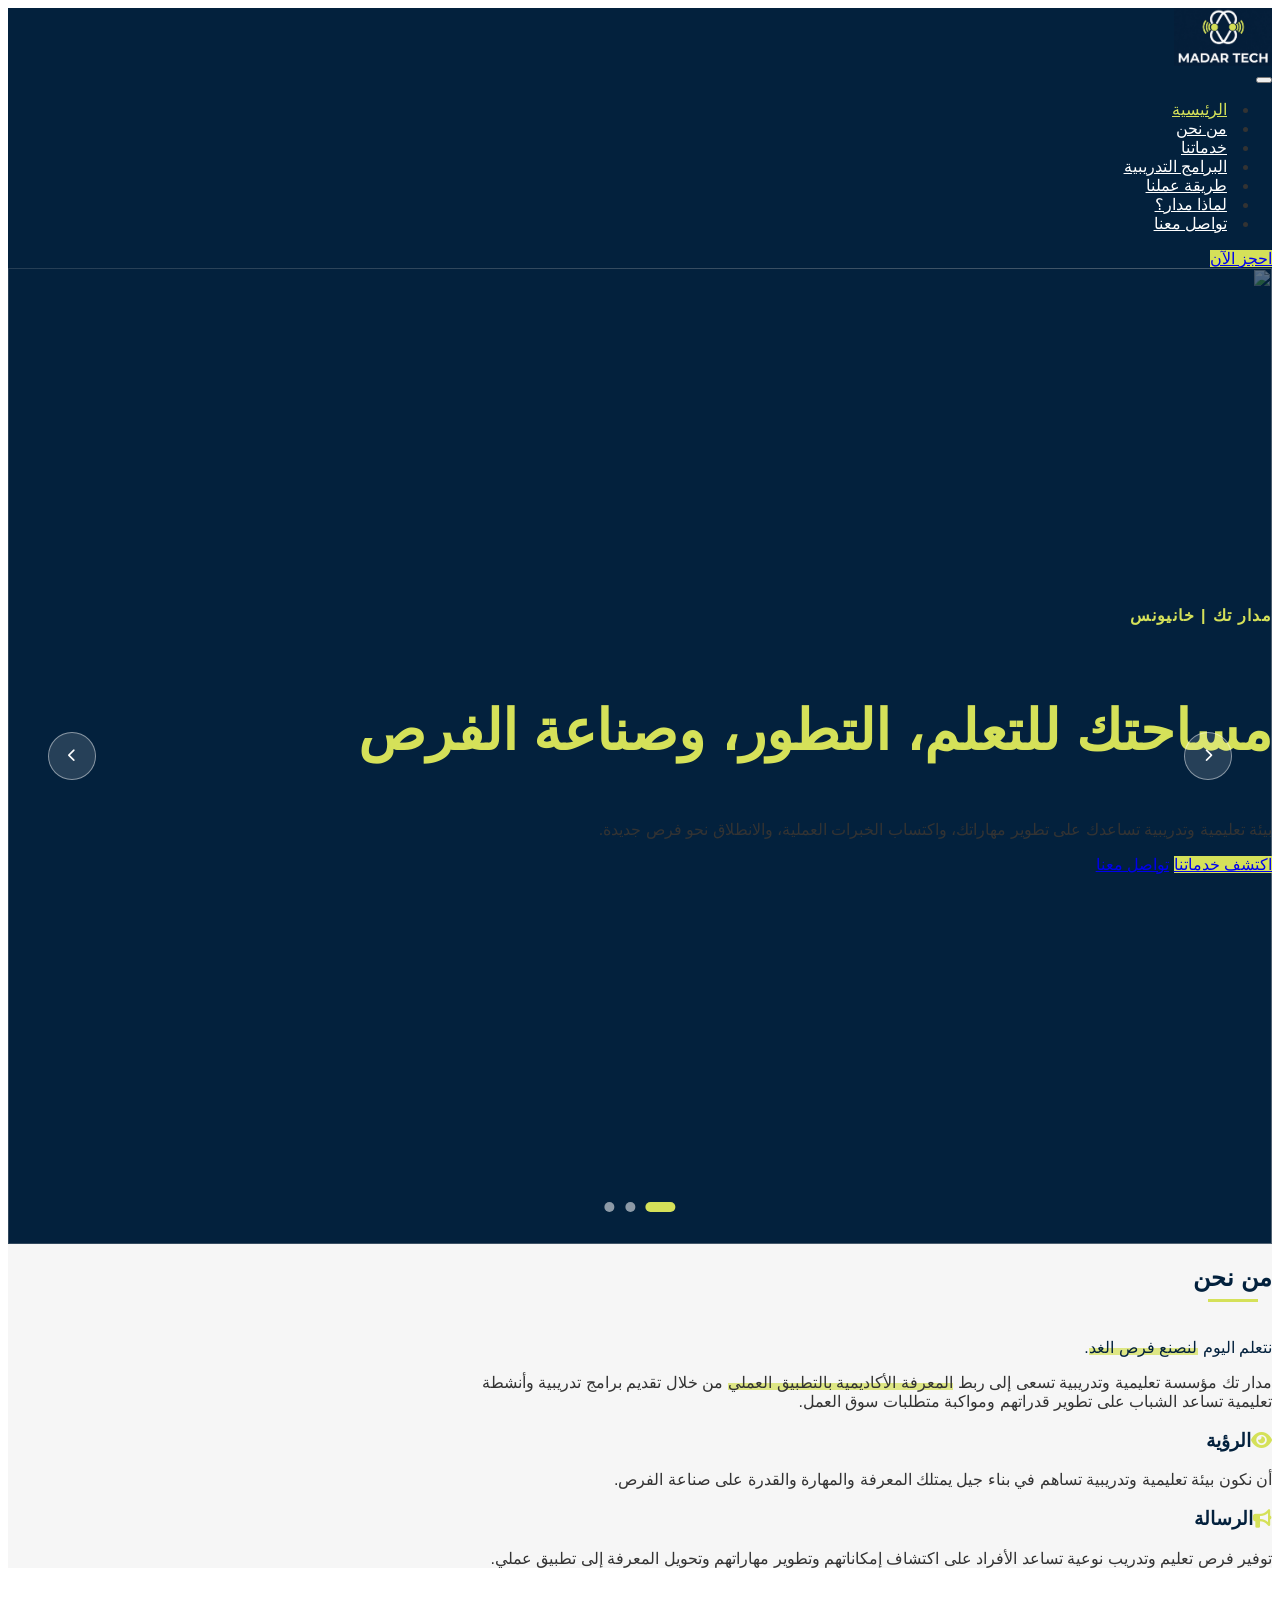
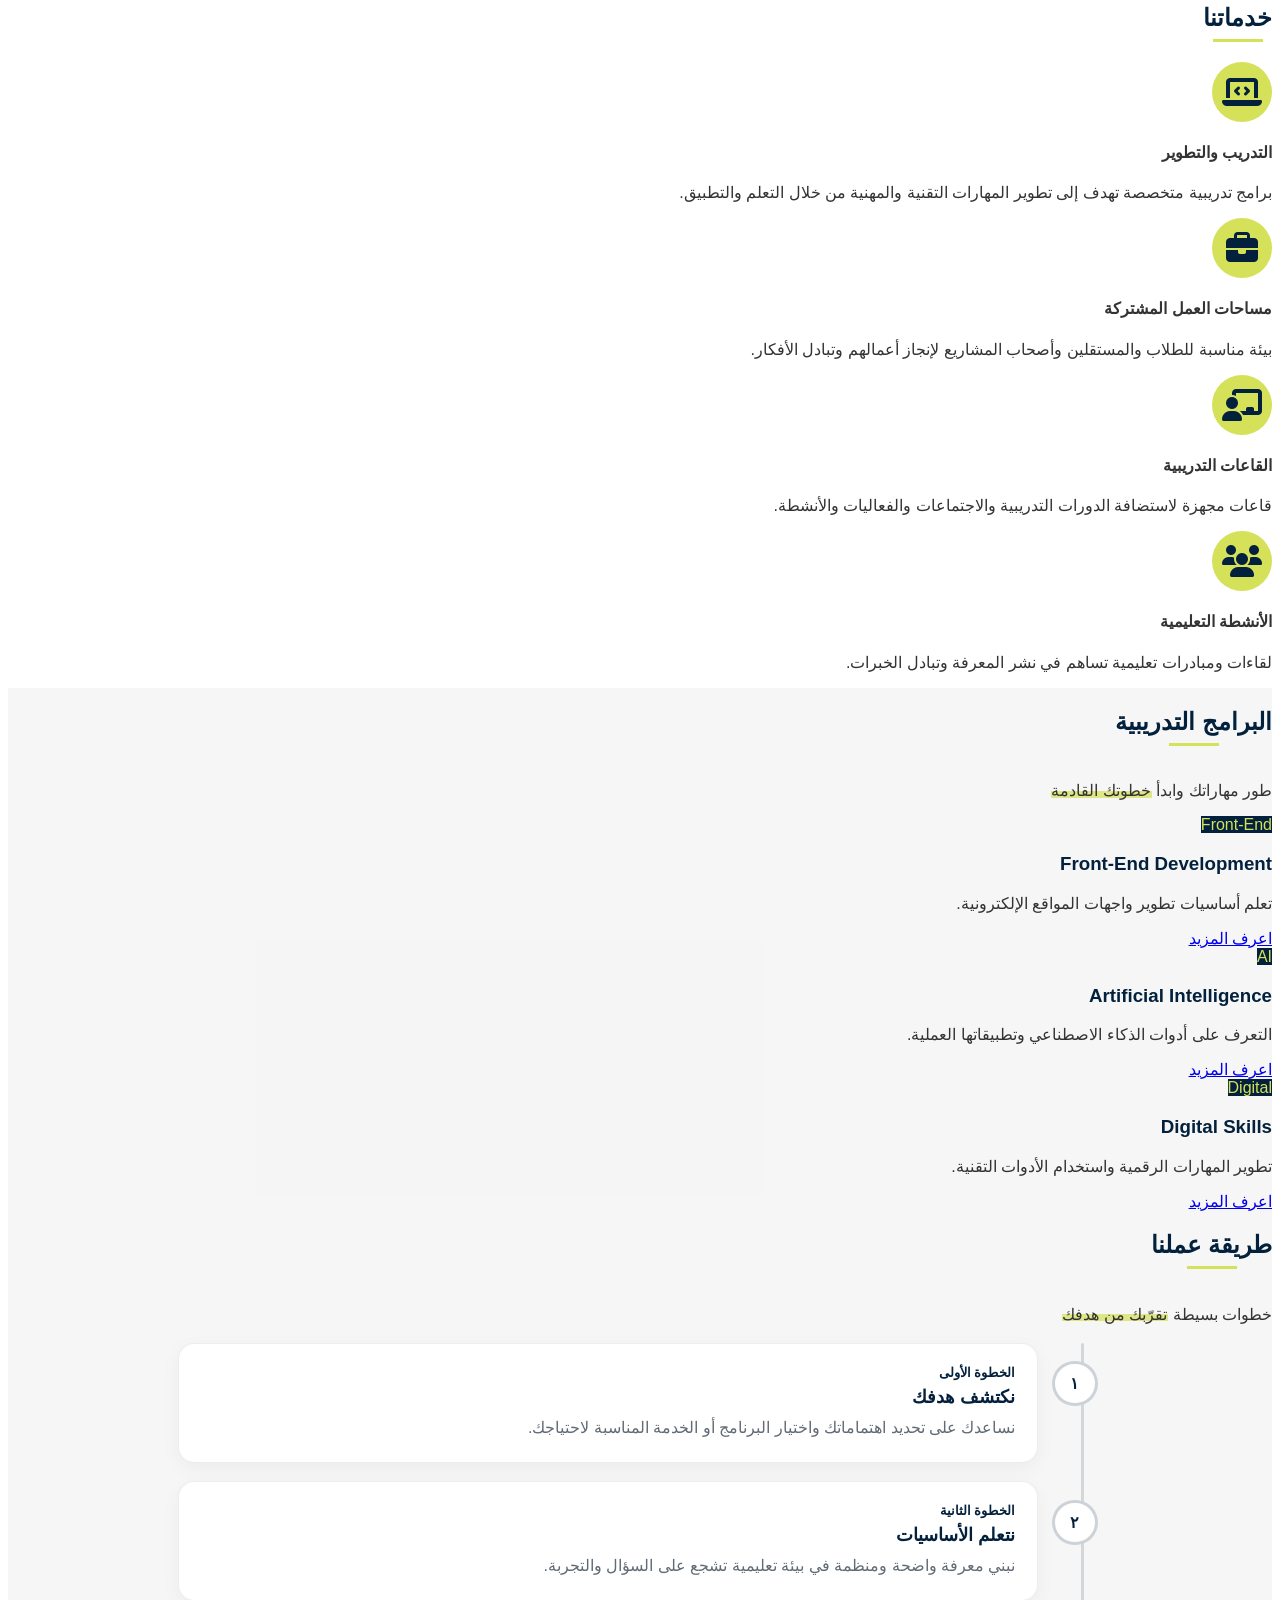
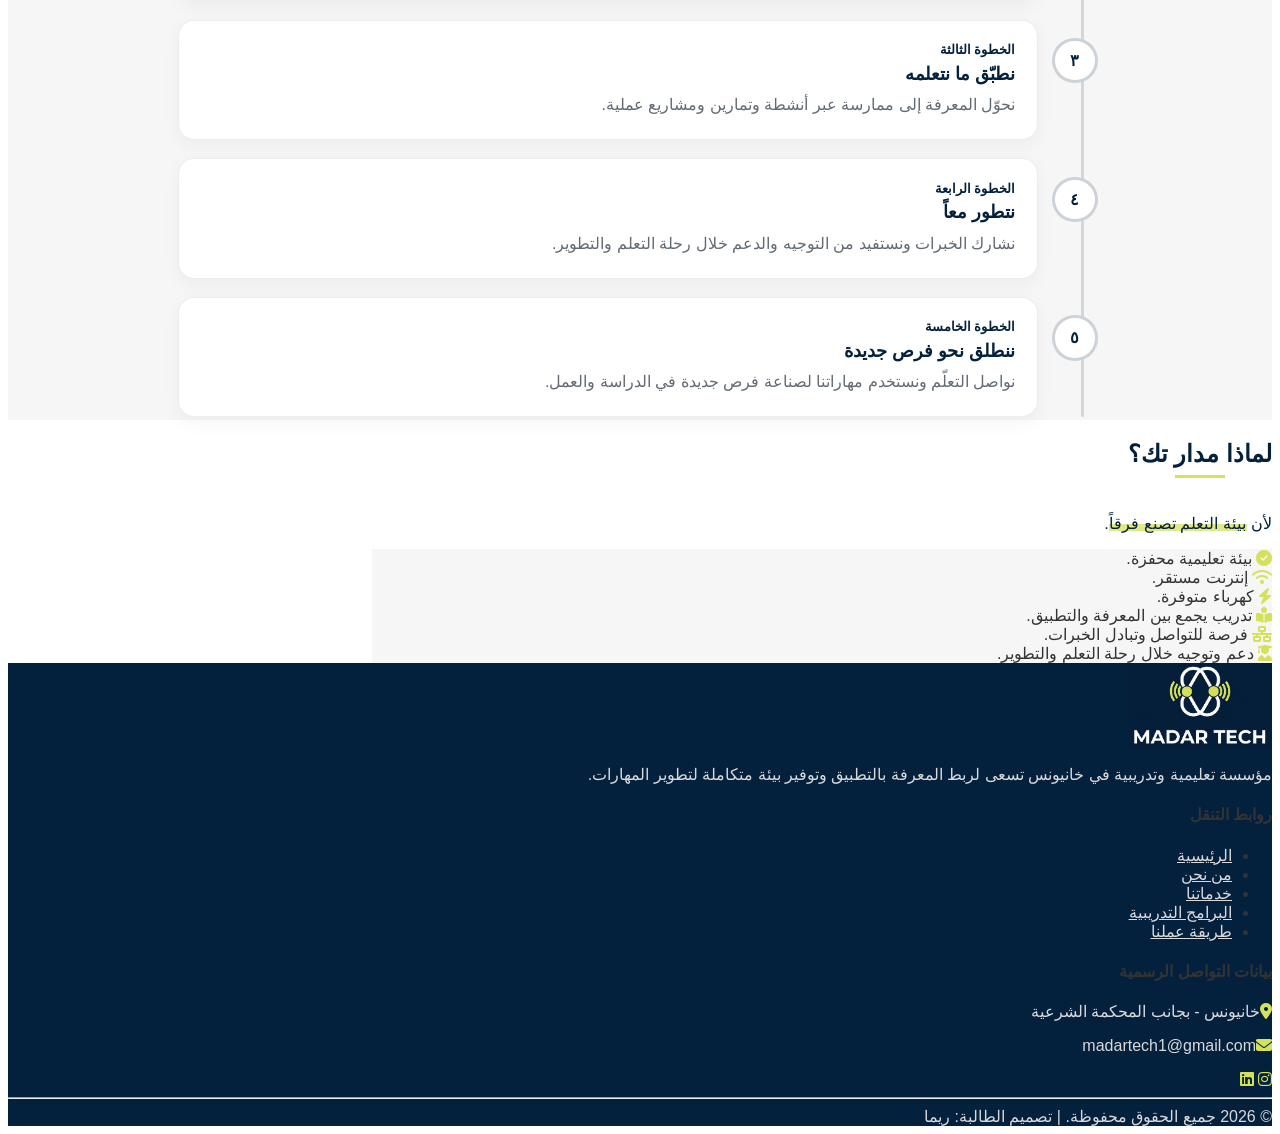
==== index.html @ 9699105d "Update site" ====
<!DOCTYPE html>
<html lang="ar" dir="rtl">
<head>
    <meta charset="UTF-8">
    <meta name="viewport" content="width=device-width, initial-scale=1.0">
    <title>مدار تك</title>
    <!-- Bootstrap RTL CSS -->
    <link rel="stylesheet" href="https://cdn.jsdelivr.net/npm/bootstrap@5.3.2/dist/css/bootstrap.rtl.min.css">
    <!-- Font Awesome Icons -->
    <link rel="stylesheet" href="https://cdnjs.cloudflare.com/ajax/libs/font-awesome/6.4.0/css/all.min.css">
    <!-- Custom CSS -->
    <link rel="stylesheet" href="assets/css/style.css">
</head>
<body>

    <!-- 01 Navbar -->
    <nav class="navbar navbar-expand-lg fixed-top shadow-sm bg-custom-dark navbar-dark">
        <div class="container">
            <a class="navbar-brand" href="#" aria-label="مدار تك - الصفحة الرئيسية">
                <img class="brand-logo" src="assets/images/madar-tech-logo.png" alt="مدار تك">
            </a>
            <button class="navbar-toggler" type="button" data-bs-toggle="collapse" data-bs-target="#navbarNav">
                <span class="navbar-toggler-icon"></span>
            </button>
            <div class="collapse navbar-collapse" id="navbarNav">
                <ul class="navbar-nav mx-auto mb-2 mb-lg-0">
                    <li class="nav-item"><a class="nav-link active" href="#hero">الرئيسية</a></li>
                    <li class="nav-item"><a class="nav-link" href="#about">من نحن</a></li>
                    <li class="nav-item"><a class="nav-link" href="#services">خدماتنا</a></li>
                    <li class="nav-item"><a class="nav-link" href="#programs">البرامج التدريبية</a></li>
                    <li class="nav-item"><a class="nav-link" href="#how-we-work">طريقة عملنا</a></li>
                    <li class="nav-item"><a class="nav-link" href="#why-madar">لماذا مدار؟</a></li>
                    <li class="nav-item"><a class="nav-link" href="contact.html">تواصل معنا</a></li>
                </ul>
                <a href="contact.html" class="btn btn-lime text-dark fw-bold px-4 rounded-pill">احجز الآن</a>
            </div>
        </div>
    </nav>

    <!-- 02 Hero Slider -->
    <section id="hero" class="hero-section text-white" aria-label="مقدمة مدار تك">
        <div class="hero-slides" aria-live="polite">
            <article class="hero-slide is-active" aria-hidden="false">
                <img class="hero-slide-image" src="https://images.unsplash.com/photo-1522202176988-66273c2fd55f?auto=format&amp;fit=crop&amp;w=1920&amp;q=85" alt="" fetchpriority="high">
                <div class="hero-slide-overlay"></div>
                <div class="container hero-content text-center">
                    <span class="hero-eyebrow">مدار تك | خانيونس</span>
                    <h1 class="display-4 fw-bold mb-3 text-lime">مساحتك للتعلم، التطور، وصناعة الفرص</h1>
                    <p class="lead mx-auto mb-4 max-w-700">
                        بيئة تعليمية وتدريبية تساعدك على تطوير مهاراتك، واكتساب الخبرات العملية، والانطلاق نحو فرص جديدة.
                    </p>
                    <div class="d-flex justify-content-center flex-wrap gap-3">
                        <a href="#services" class="btn btn-lime text-dark fw-bold px-4 py-2 rounded-pill">اكتشف خدماتنا</a>
                        <a href="contact.html" class="btn btn-outline-light fw-bold px-4 py-2 rounded-pill">تواصل معنا</a>
                    </div>
                </div>
            </article>
            <article class="hero-slide" aria-hidden="true">
                <img class="hero-slide-image" src="https://images.unsplash.com/photo-1516321318423-f06f85e504b3?auto=format&amp;fit=crop&amp;w=1920&amp;q=85" alt="" loading="lazy">
                <div class="hero-slide-overlay"></div>
                <div class="container hero-content text-center">
                    <span class="hero-eyebrow">تعلّم وطبّق</span>
                    <h2 class="display-4 fw-bold mb-3 text-lime">مهارات تصنع مستقبلك</h2>
                    <p class="lead mx-auto mb-4 max-w-700">
                        طوّر مهاراتك الرقمية والتقنية من خلال برامج تدريبية تجمع بين المعرفة والتطبيق العملي.
                    </p>
                    <div class="d-flex justify-content-center flex-wrap gap-3">
                        <a href="#programs" class="btn btn-lime text-dark fw-bold px-4 py-2 rounded-pill">تصفّح البرامج</a>
                        <a href="#about" class="btn btn-outline-light fw-bold px-4 py-2 rounded-pill">تعرّف علينا</a>
                    </div>
                </div>
            </article>
            <article class="hero-slide" aria-hidden="true">
                <img class="hero-slide-image" src="https://images.unsplash.com/photo-1521737711867-e3b97375f902?auto=format&amp;fit=crop&amp;w=1920&amp;q=85" alt="" loading="lazy">
                <div class="hero-slide-overlay"></div>
                <div class="container hero-content text-center">
                    <span class="hero-eyebrow">نتعلّم معاً</span>
                    <h2 class="display-4 fw-bold mb-3 text-lime">مجتمع يفتح لك آفاقاً جديدة</h2>
                    <p class="lead mx-auto mb-4 max-w-700">
                        شارك الأفكار، وسّع علاقاتك، واعمل في مساحة تدعم طموحك وتطورك.
                    </p>
                    <div class="d-flex justify-content-center flex-wrap gap-3">
                        <a href="#why-madar" class="btn btn-lime text-dark fw-bold px-4 py-2 rounded-pill">لماذا مدار تك؟</a>
                        <a href="contact.html" class="btn btn-outline-light fw-bold px-4 py-2 rounded-pill">ابدأ رحلتك</a>
                    </div>
                </div>
            </article>
        </div>
        <button class="hero-control hero-control-prev" type="button" aria-label="الشريحة السابقة">
            <i class="fa-solid fa-chevron-right" aria-hidden="true"></i>
        </button>
        <button class="hero-control hero-control-next" type="button" aria-label="الشريحة التالية">
            <i class="fa-solid fa-chevron-left" aria-hidden="true"></i>
        </button>
        <div class="hero-indicators" role="group" aria-label="اختيار الشريحة">
            <button class="hero-indicator is-active" type="button" aria-label="الشريحة 1" aria-current="true"></button>
            <button class="hero-indicator" type="button" aria-label="الشريحة 2" aria-current="false"></button>
            <button class="hero-indicator" type="button" aria-label="الشريحة 3" aria-current="false"></button>
        </div>
    </section>

    <!-- 03 About Us -->
    <section id="about" class="py-5 bg-light-silver">
        <div class="container py-4">
            <div class="text-center mb-5">
                <h2 class="section-title fw-bold">من نحن</h2>
                <p class="fs-4 fw-semibold text-primary-dark">نتعلم اليوم <mark class="pen-highlight">لنصنع فرص الغد</mark>.</p>
            </div>
            <div class="row g-4 align-items-stretch">
                <div class="col-md-12 mb-3">
                    <p class="fs-5 text-secondary text-center max-w-800 mx-auto">
                        مدار تك مؤسسة تعليمية وتدريبية تسعى إلى ربط <mark class="pen-highlight">المعرفة الأكاديمية بالتطبيق العملي</mark> من خلال تقديم برامج تدريبية وأنشطة تعليمية تساعد الشباب على تطوير قدراتهم ومواكبة متطلبات سوق العمل.
                    </p>
                </div>
                <div class="col-md-6">
                    <div class="card h-100 border-0 shadow-sm p-4 rounded-4">
                        <div class="card-body">
                            <h3 class="h4 text-primary-dark fw-bold mb-3"><i class="fa-solid fa-eye text-lime me-2"></i>الرؤية</h3>
                            <p class="card-text text-muted fs-6">
                                أن نكون بيئة تعليمية وتدريبية تساهم في بناء جيل يمتلك المعرفة والمهارة والقدرة على صناعة الفرص.
                            </p>
                        </div>
                    </div>
                </div>
                <div class="col-md-6">
                    <div class="card h-100 border-0 shadow-sm p-4 rounded-4">
                        <div class="card-body">
                            <h3 class="h4 text-primary-dark fw-bold mb-3"><i class="fa-solid fa-bullhorn text-lime me-2"></i>الرسالة</h3>
                            <p class="card-text text-muted fs-6">
                                توفير فرص تعليم وتدريب نوعية تساعد الأفراد على اكتشاف إمكاناتهم وتطوير مهاراتهم وتحويل المعرفة إلى تطبيق عملي.
                            </p>
                        </div>
                    </div>
                </div>
            </div>
        </div>
    </section>

    <!-- 04 Our Services -->
    <section id="services" class="py-5">
        <div class="container py-4">
            <div class="text-center mb-5">
                <h2 class="section-title fw-bold">خدماتنا</h2>
            </div>
            <div class="row g-4">
                <div class="col-md-6 col-lg-3">
                    <div class="card h-100 text-center border-0 shadow-sm p-3 rounded-4 service-card">
                        <div class="icon-wrapper mx-auto mb-3">
                            <i class="fa-solid fa-laptop-code fa-2x text-primary-dark"></i>
                        </div>
                        <h4 class="h5 fw-bold mb-2">التدريب والتطوير</h4>
                        <p class="text-muted small">برامج تدريبية متخصصة تهدف إلى تطوير المهارات التقنية والمهنية من خلال التعلم والتطبيق.</p>
                    </div>
                </div>
                <div class="col-md-6 col-lg-3">
                    <div class="card h-100 text-center border-0 shadow-sm p-3 rounded-4 service-card">
                        <div class="icon-wrapper mx-auto mb-3">
                            <i class="fa-solid fa-briefcase fa-2x text-primary-dark"></i>
                        </div>
                        <h4 class="h5 fw-bold mb-2">مساحات العمل المشتركة</h4>
                        <p class="text-muted small">بيئة مناسبة للطلاب والمستقلين وأصحاب المشاريع لإنجاز أعمالهم وتبادل الأفكار.</p>
                    </div>
                </div>
                <div class="col-md-6 col-lg-3">
                    <div class="card h-100 text-center border-0 shadow-sm p-3 rounded-4 service-card">
                        <div class="icon-wrapper mx-auto mb-3">
                            <i class="fa-solid fa-chalkboard-user fa-2x text-primary-dark"></i>
                        </div>
                        <h4 class="h5 fw-bold mb-2">القاعات التدريبية</h4>
                        <p class="text-muted small">قاعات مجهزة لاستضافة الدورات التدريبية والاجتماعات والفعاليات والأنشطة.</p>
                    </div>
                </div>
                <div class="col-md-6 col-lg-3">
                    <div class="card h-100 text-center border-0 shadow-sm p-3 rounded-4 service-card">
                        <div class="icon-wrapper mx-auto mb-3">
                            <i class="fa-solid fa-users fa-2x text-primary-dark"></i>
                        </div>
                        <h4 class="h5 fw-bold mb-2">الأنشطة التعليمية</h4>
                        <p class="text-muted small">لقاءات ومبادرات تعليمية تساهم في نشر المعرفة وتبادل الخبرات.</p>
                    </div>
                </div>
            </div>
        </div>
    </section>

    <!-- 05 Training Programs -->
    <section id="programs" class="py-5 bg-light-silver">
        <div class="container py-4">
            <div class="text-center mb-5">
                <h2 class="section-title fw-bold">البرامج التدريبية</h2>
                <p class="fs-5 text-muted">طور مهاراتك وابدأ <mark class="pen-highlight">خطوتك القادمة</mark></p>
            </div>
            <div class="row g-4">
                <div class="col-md-4">
                    <div class="card h-100 border-0 shadow-sm rounded-4 overflow-hidden">
                        <div class="card-body p-4 d-flex flex-column">
                            <span class="badge bg-custom-dark text-lime w-fit mb-2 align-self-start">Front-End</span>
                            <h3 class="h5 fw-bold text-primary-dark mb-3">Front-End Development</h3>
                            <p class="text-muted small flex-grow-1">تعلم أساسيات تطوير واجهات المواقع الإلكترونية.</p>
                            <a href="contact.html" class="btn btn-outline-dark rounded-pill mt-3">اعرف المزيد</a>
                        </div>
                    </div>
                </div>
                <div class="col-md-4">
                    <div class="card h-100 border-0 shadow-sm rounded-4 overflow-hidden">
                        <div class="card-body p-4 d-flex flex-column">
                            <span class="badge bg-custom-dark text-lime w-fit mb-2 align-self-start">AI</span>
                            <h3 class="h5 fw-bold text-primary-dark mb-3">Artificial Intelligence</h3>
                            <p class="text-muted small flex-grow-1">التعرف على أدوات الذكاء الاصطناعي وتطبيقاتها العملية.</p>
                            <a href="contact.html" class="btn btn-outline-dark rounded-pill mt-3">اعرف المزيد</a>
                        </div>
                    </div>
                </div>
                <div class="col-md-4">
                    <div class="card h-100 border-0 shadow-sm rounded-4 overflow-hidden">
                        <div class="card-body p-4 d-flex flex-column">
                            <span class="badge bg-custom-dark text-lime w-fit mb-2 align-self-start">Digital</span>
                            <h3 class="h5 fw-bold text-primary-dark mb-3">Digital Skills</h3>
                            <p class="text-muted small flex-grow-1">تطوير المهارات الرقمية واستخدام الأدوات التقنية.</p>
                            <a href="contact.html" class="btn btn-outline-dark rounded-pill mt-3">اعرف المزيد</a>
                        </div>
                    </div>
                </div>
            </div>
        </div>
    </section>

    <!-- 06 How We Work -->
    <section id="how-we-work" class="py-5 bg-light-silver" aria-labelledby="how-we-work-title">
        <div class="container py-4">
            <div class="text-center mb-5">
                <h2 id="how-we-work-title" class="section-title fw-bold">طريقة عملنا</h2>
                <p class="fs-5 text-muted">خطوات بسيطة <mark class="pen-highlight">تقرّبك من هدفك</mark></p>
            </div>
            <div class="work-timeline" aria-label="مراحل رحلتك التعليمية في مدار تك">
                <span class="work-timeline-progress" aria-hidden="true"></span>
                <article class="work-step">
                    <span class="work-step-marker" aria-hidden="true">١</span>
                    <div class="work-step-card">
                        <span class="work-step-label">الخطوة الأولى</span>
                        <h3>نكتشف هدفك</h3>
                        <p>نساعدك على تحديد اهتماماتك واختيار البرنامج أو الخدمة المناسبة لاحتياجك.</p>
                    </div>
                </article>
                <article class="work-step">
                    <span class="work-step-marker" aria-hidden="true">٢</span>
                    <div class="work-step-card">
                        <span class="work-step-label">الخطوة الثانية</span>
                        <h3>نتعلم الأساسيات</h3>
                        <p>نبني معرفة واضحة ومنظمة في بيئة تعليمية تشجع على السؤال والتجربة.</p>
                    </div>
                </article>
                <article class="work-step">
                    <span class="work-step-marker" aria-hidden="true">٣</span>
                    <div class="work-step-card">
                        <span class="work-step-label">الخطوة الثالثة</span>
                        <h3>نطبّق ما نتعلمه</h3>
                        <p>نحوّل المعرفة إلى ممارسة عبر أنشطة وتمارين ومشاريع عملية.</p>
                    </div>
                </article>
                <article class="work-step">
                    <span class="work-step-marker" aria-hidden="true">٤</span>
                    <div class="work-step-card">
                        <span class="work-step-label">الخطوة الرابعة</span>
                        <h3>نتطور معاً</h3>
                        <p>نشارك الخبرات ونستفيد من التوجيه والدعم خلال رحلة التعلم والتطوير.</p>
                    </div>
                </article>
                <article class="work-step">
                    <span class="work-step-marker" aria-hidden="true">٥</span>
                    <div class="work-step-card">
                        <span class="work-step-label">الخطوة الخامسة</span>
                        <h3>ننطلق نحو فرص جديدة</h3>
                        <p>نواصل التعلّم ونستخدم مهاراتنا لصناعة فرص جديدة في الدراسة والعمل.</p>
                    </div>
                </article>
            </div>
        </div>
    </section>

    <!-- 07 Why Madar -->
    <section id="why-madar" class="py-5">
        <div class="container py-4">
            <div class="text-center mb-5">
                <h2 class="section-title fw-bold">لماذا مدار تك؟</h2>
                <p class="fs-4 fw-semibold text-primary-dark">لأن <mark class="pen-highlight">بيئة التعلم تصنع فرقاً</mark>.</p>
            </div>
            <div class="row g-3 max-w-900 mx-auto">
                <div class="col-md-6">
                    <div class="d-flex align-items-center p-3 rounded-3 bg-light-silver shadow-sm">
                        <i class="fa-solid fa-circle-check text-lime fs-4 me-3"></i>
                        <span class="fw-semibold">بيئة تعليمية محفزة.</span>
                    </div>
                </div>
                <div class="col-md-6">
                    <div class="d-flex align-items-center p-3 rounded-3 bg-light-silver shadow-sm">
                        <i class="fa-solid fa-wifi text-lime fs-4 me-3"></i>
                        <span class="fw-semibold">إنترنت مستقر.</span>
                    </div>
                </div>
                <div class="col-md-6">
                    <div class="d-flex align-items-center p-3 rounded-3 bg-light-silver shadow-sm">
                        <i class="fa-solid fa-bolt text-lime fs-4 me-3"></i>
                        <span class="fw-semibold">كهرباء متوفرة.</span>
                    </div>
                </div>
                <div class="col-md-6">
                    <div class="d-flex align-items-center p-3 rounded-3 bg-light-silver shadow-sm">
                        <i class="fa-solid fa-book-open-reader text-lime fs-4 me-3"></i>
                        <span class="fw-semibold">تدريب يجمع بين المعرفة والتطبيق.</span>
                    </div>
                </div>
                <div class="col-md-6">
                    <div class="d-flex align-items-center p-3 rounded-3 bg-light-silver shadow-sm">
                        <i class="fa-solid fa-network-wired text-lime fs-4 me-3"></i>
                        <span class="fw-semibold">فرصة للتواصل وتبادل الخبرات.</span>
                    </div>
                </div>
                <div class="col-md-6">
                    <div class="d-flex align-items-center p-3 rounded-3 bg-light-silver shadow-sm">
                        <i class="fa-solid fa-user-graduate text-lime fs-4 me-3"></i>
                        <span class="fw-semibold">دعم وتوجيه خلال رحلة التعلم والتطوير.</span>
                    </div>
                </div>
            </div>
        </div>
    </section>

    <!-- 08 Footer -->
    <footer class="bg-custom-dark text-white pt-5 pb-3">
        <div class="container">
            <div class="row g-4 mb-4">
                <div class="col-lg-4 col-md-6">
                    <img class="footer-brand-logo mb-3" src="assets/images/madar-tech-logo.png" alt="مدار تك">
                    <p class="text-silver small">
                        مؤسسة تعليمية وتدريبية في خانيونس تسعى لربط المعرفة بالتطبيق وتوفير بيئة متكاملة لتطوير المهارات.
                    </p>
                </div>
                <div class="col-lg-4 col-md-6">
                    <h4 class="h5 text-white fw-bold mb-3">روابط التنقل</h4>
                    <ul class="list-unstyled footer-links">
                        <li><a href="#hero" class="text-silver text-decoration-none">الرئيسية</a></li>
                        <li><a href="#about" class="text-silver text-decoration-none">من نحن</a></li>
                        <li><a href="#services" class="text-silver text-decoration-none">خدماتنا</a></li>
                        <li><a href="#programs" class="text-silver text-decoration-none">البرامج التدريبية</a></li>
                        <li><a href="#how-we-work" class="text-silver text-decoration-none">طريقة عملنا</a></li>
                    </ul>
                </div>
                <div class="col-lg-4 col-md-12">
                    <h4 class="h5 text-white fw-bold mb-3">بيانات التواصل الرسمية</h4>
                    <p class="text-silver mb-2"><i class="fa-solid fa-location-dot text-lime me-2"></i>خانيونس - بجانب المحكمة الشرعية</p>
                    <p class="text-silver mb-2"><i class="fa-solid fa-envelope text-lime me-2"></i>madartech1@gmail.com</p>
                    <div class="d-flex gap-3 mt-3">
                        <a href="https://www.instagram.com/madar_tech0" target="_blank" class="text-lime fs-4"><i class="fa-brands fa-instagram"></i></a>
                        <a href="https://linkedin.com/company/madartech" target="_blank" class="text-lime fs-4"><i class="fa-brands fa-linkedin"></i></a>
                    </div>
                </div>
            </div>
            <hr class="border-secondary">
            <div class="text-center text-silver small pt-2">
                &copy; 2026 جميع الحقوق محفوظة. | تصميم الطالبة: ريما
            </div>
        </div>
    </footer>

    <!-- Bootstrap JS -->
    <script src="https://cdn.jsdelivr.net/npm/bootstrap@5.3.2/dist/js/bootstrap.bundle.min.js"></script>
    <!-- Custom JS -->
    <script src="assets/js/script.js"></script>
</body>
</html>
---- assets/css/style.css ----
/* Palette Definitions */
:root {
    --oxford-blue: #03213D;
    --fresh-lime: #D5E159;
    --graphite-gray: #333333;
    --pale-silver: #DAD9D9;
}

body {
    font-family: 'Segoe UI', Tahoma, Geneva, Verdana, sans-serif;
    color: var(--graphite-gray);
    overflow-x: hidden;
}

/* Custom Color Utilities */
.bg-custom-dark {
    background-color: var(--oxford-blue) !important;
}

.text-lime {
    color: var(--fresh-lime) !important;
}

.text-primary-dark {
    color: var(--oxford-blue) !important;
}

.text-silver {
    color: var(--pale-silver) !important;
}

.bg-light-silver {
    background-color: rgba(218, 217, 217, 0.25);
}

.btn-lime {
    background-color: var(--fresh-lime);
    border: none;
    transition: all 0.3s ease;
}

.btn-lime:hover {
    background-color: #c4d047;
    color: #000 !important;
}

/* Navbar Tuning */
.navbar .nav-link {
    color: #ffffff !important;
    font-weight: 500;
    margin: 0 5px;
}

.navbar .nav-link:hover, .navbar .nav-link.active {
    color: var(--fresh-lime) !important;
}

.brand-logo {
    display: block;
    width: 98px;
    height: 58px;
    object-fit: cover;
}

.footer-brand-logo {
    display: block;
    width: 145px;
    height: 86px;
    object-fit: cover;
}

.footer-brand-link {
    display: inline-flex;
}

/* Hero Slider */
.hero-section {
    position: relative;
    min-height: 100vh;
    min-height: 100svh;
    overflow: hidden;
    isolation: isolate;
    background-color: var(--oxford-blue);
    padding-top: 76px;
}

.contact-page-banner {
    display: flex;
    min-height: 36vh;
    align-items: center;
    justify-content: center;
    margin-top: 76px;
    padding: 4rem 0;
    background: linear-gradient(135deg, rgba(3, 33, 61, 0.96), rgba(3, 33, 61, 0.82)),
        url('https://images.unsplash.com/photo-1522202176988-66273c2fd55f?auto=format&fit=crop&w=1600&q=80') center/cover no-repeat;
}

.contact-info-panel {
    background-color: var(--oxford-blue);
}

.contact-info-item {
    display: flex;
    align-items: flex-start;
    gap: 1rem;
    margin-top: 1.5rem;
}

.contact-info-icon {
    display: grid;
    flex: 0 0 2.75rem;
    width: 2.75rem;
    height: 2.75rem;
    place-items: center;
    color: var(--oxford-blue);
    background-color: var(--fresh-lime);
    border-radius: 50%;
}

.hero-slides,
.hero-slide,
.hero-slide-overlay {
    position: absolute;
    inset: 0;
}

.hero-slide {
    display: flex;
    align-items: center;
    visibility: hidden;
    opacity: 0;
    transition: opacity 900ms ease, visibility 900ms ease;
}

.hero-slide.is-active {
    visibility: visible;
    opacity: 1;
}

.hero-slide-image,
.hero-slide-overlay {
    width: 100%;
    height: 100%;
}

.hero-slide-image {
    position: absolute;
    inset: 0;
    z-index: -2;
    object-fit: cover;
    transform: scale(1.06);
    transition: transform 7s ease;
}

.hero-slide.is-active .hero-slide-image {
    transform: scale(1);
}

.hero-slide-overlay {
    z-index: -1;
    background: linear-gradient(115deg, rgba(3, 33, 61, 0.82), rgba(3, 33, 61, 0.58));
}

.hero-content {
    padding-top: 3rem;
    padding-bottom: 5rem;
}

.hero-content .display-4 {
    font-size: clamp(2rem, 5vw, 3.5rem);
    line-height: 1.2;
}

.hero-content > * {
    opacity: 0;
    transform: translateY(24px);
    transition: opacity 650ms ease, transform 650ms ease;
}

.hero-slide.is-active .hero-content > * {
    opacity: 1;
    transform: translateY(0);
}

.hero-slide.is-active .hero-content > *:nth-child(2) {
    transition-delay: 100ms;
}

.hero-slide.is-active .hero-content > *:nth-child(3) {
    transition-delay: 200ms;
}

.hero-slide.is-active .hero-content > *:nth-child(4) {
    transition-delay: 300ms;
}

.hero-eyebrow {
    display: inline-block;
    margin-bottom: 1rem;
    color: var(--fresh-lime);
    font-weight: 700;
    letter-spacing: 0.08em;
}

.hero-control {
    position: absolute;
    z-index: 2;
    top: 50%;
    display: grid;
    width: 48px;
    height: 48px;
    place-items: center;
    color: #fff;
    background: rgba(255, 255, 255, 0.14);
    border: 1px solid rgba(255, 255, 255, 0.45);
    border-radius: 50%;
    transform: translateY(-50%);
    transition: background-color 200ms ease, color 200ms ease;
}

.hero-control:hover,
.hero-control:focus-visible {
    color: var(--oxford-blue);
    background: var(--fresh-lime);
}

.hero-control-prev {
    right: max(1.25rem, calc((100vw - 1200px) / 2));
}

.hero-control-next {
    left: max(1.25rem, calc((100vw - 1200px) / 2));
}

.hero-indicators {
    position: absolute;
    z-index: 2;
    right: 50%;
    bottom: 2rem;
    display: flex;
    gap: 0.65rem;
    transform: translateX(50%);
}

.hero-indicator {
    width: 10px;
    height: 10px;
    padding: 0;
    background: rgba(255, 255, 255, 0.55);
    border: 0;
    border-radius: 999px;
    transition: width 250ms ease, background-color 250ms ease;
}

.hero-indicator.is-active {
    width: 30px;
    background: var(--fresh-lime);
}

/* Service Cards */
.service-card {
    transition: transform 0.3s ease, box-shadow 0.3s ease;
}

.service-card:hover {
    transform: translateY(-5px);
    box-shadow: 0 10px 20px rgba(0,0,0,0.1) !important;
}

.icon-wrapper {
    width: 60px;
    height: 60px;
    background-color: var(--fresh-lime);
    border-radius: 50%;
    display: flex;
    align-items: center;
    justify-content: center;
}

/* Section Title Indicator */
.section-title {
    color: var(--oxford-blue);
    position: relative;
    display: inline-block;
    padding-bottom: 10px;
}

.section-title::after {
    content: '';
    position: absolute;
    bottom: 0;
    left: 50%;
    transform: translateX(-50%);
    width: 50px;
    height: 3px;
    background-color: var(--fresh-lime);
}

.pen-highlight {
    color: inherit;
    padding-inline: 0.05em;
    background-color: transparent;
    background-image: linear-gradient(
        rgba(213, 225, 89, 0.72),
        rgba(213, 225, 89, 0.72)
    );
    background-repeat: no-repeat;
    background-position: right 88%;
    background-size: 0% 42%;
    -webkit-box-decoration-break: clone;
    box-decoration-break: clone;
    animation: pen-highlight 900ms ease 350ms both;
}

@keyframes pen-highlight {
    to {
        background-size: 100% 42%;
    }
}

.max-w-700 { max-width: 700px; }
.max-w-800 { max-width: 800px; }
.max-w-900 { max-width: 900px; }
.w-fit { width: fit-content; }

/* Vertical how-we-work timeline */
.work-timeline {
    position: relative;
    display: grid;
    max-width: 860px;
    gap: 1.15rem;
    margin: 0 auto;
    padding: 0.2rem 4rem 0.2rem 0;
}

.work-timeline::before,
.work-timeline-progress {
    position: absolute;
    top: 0.2rem;
    right: 1.1rem;
    bottom: 0.2rem;
    width: 3px;
    border-radius: 999px;
}

.work-timeline::before {
    content: "";
    background: rgba(3, 33, 61, 0.14);
}

.work-timeline-progress {
    bottom: auto;
    z-index: 1;
    height: 0;
    background: var(--fresh-lime);
}

.work-step {
    position: relative;
    min-width: 0;
}

.work-step-marker {
    position: absolute;
    top: 1.15rem;
    right: -3.72rem;
    z-index: 2;
    display: grid;
    width: 2.45rem;
    height: 2.45rem;
    place-items: center;
    color: var(--oxford-blue);
    background: #fff;
    border: 3px solid rgba(3, 33, 61, 0.2);
    border-radius: 50%;
    font-weight: 700;
}

.work-step.is-in .work-step-marker {
    background: var(--fresh-lime);
    border-color: var(--oxford-blue);
}

.work-step-card {
    padding: 1.2rem 1.35rem;
    background: #fff;
    border: 1px solid rgba(3, 33, 61, 0.08);
    border-radius: 1rem;
    box-shadow: 0 0.35rem 1.2rem rgba(3, 33, 61, 0.045);
}

.work-step-label {
    display: inline-block;
    margin-bottom: 0.35rem;
    color: var(--oxford-blue);
    font-size: 0.8rem;
    font-weight: 700;
}

.work-step-card h3 {
    margin: 0 0 0.4rem;
    color: var(--oxford-blue);
    font-size: 1.15rem;
    font-weight: 700;
}

.work-step-card p {
    margin: 0;
    color: #626b75;
    line-height: 1.8;
}

.work-timeline.has-scroll-animation .work-step {
    opacity: 0.45;
    transform: translateX(10px);
    transition: opacity 450ms ease, transform 450ms ease;
}

.work-timeline.has-scroll-animation .work-step.is-in {
    opacity: 1;
    transform: translateX(0);
}

.work-timeline.is-static .work-timeline-progress {
    height: 100% !important;
}

.work-timeline.is-static .work-step,
.work-timeline.is-static .work-step.is-in {
    opacity: 1;
    transform: none;
}

.work-timeline.is-static .work-step-marker {
    background: var(--fresh-lime);
    border-color: var(--oxford-blue);
}

/* Scroll reveal animations */
.reveal {
    opacity: 0;
    transform: translateY(24px);
    transition: opacity 650ms ease, transform 650ms ease;
}

.reveal.is-visible {
    opacity: 1;
    transform: translateY(0);
}

@media (max-width: 575.98px) {
    .brand-logo {
        width: 88px;
        height: 52px;
    }

    .footer-brand-logo {
        width: 128px;
        height: 76px;
    }

    .hero-section {
        min-height: max(90vh, 36rem);
        min-height: max(90svh, 36rem);
    }

    .hero-content {
        padding-right: clamp(2.75rem, 10vw, 3.5rem);
        padding-left: clamp(2.75rem, 10vw, 3.5rem);
    }

    .hero-control {
        width: 38px;
        height: 38px;
    }

    .hero-control-prev {
        right: 0.75rem;
    }

    .hero-control-next {
        left: 0.75rem;
    }

    .hero-content .d-flex .btn {
        min-width: 9rem;
    }

    .work-timeline {
        gap: 0.9rem;
        padding-right: 3.2rem;
    }

    .work-timeline::before,
    .work-timeline-progress {
        right: 0.85rem;
    }

    .work-step-marker {
        right: -2.95rem;
        width: 2.15rem;
        height: 2.15rem;
    }

    .work-step-card {
        padding: 1rem;
    }

    .work-step-card h3 {
        font-size: 1.05rem;
    }
}

@media (max-width: 767.98px) {
    .contact-page-banner {
        min-height: auto;
        padding: 3.5rem 0;
    }
}

@media (max-height: 500px) and (orientation: landscape) {
    .hero-section {
        min-height: 36rem;
    }
}

@media (prefers-reduced-motion: reduce) {
    *,
    *::before,
    *::after {
        scroll-behavior: auto !important;
        animation-duration: 0.01ms !important;
        animation-iteration-count: 1 !important;
        transition-duration: 0.01ms !important;
    }
}
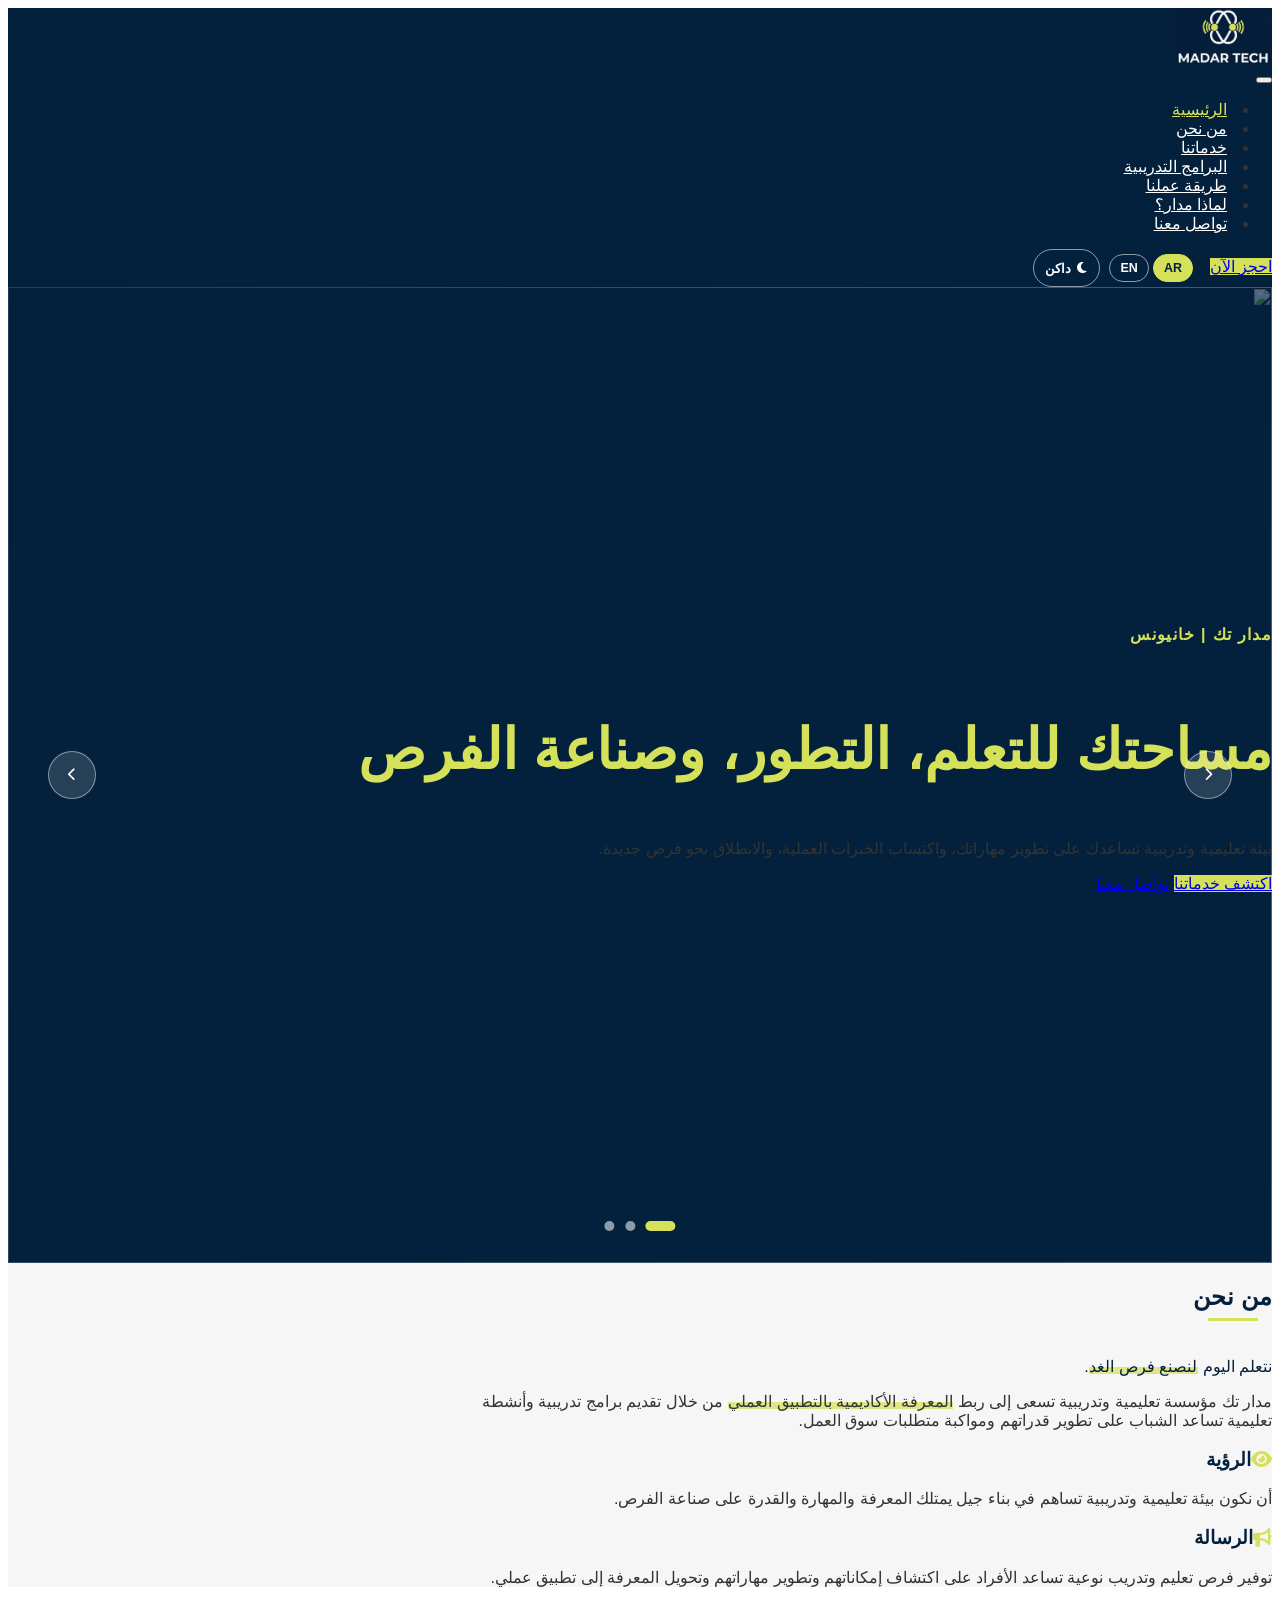
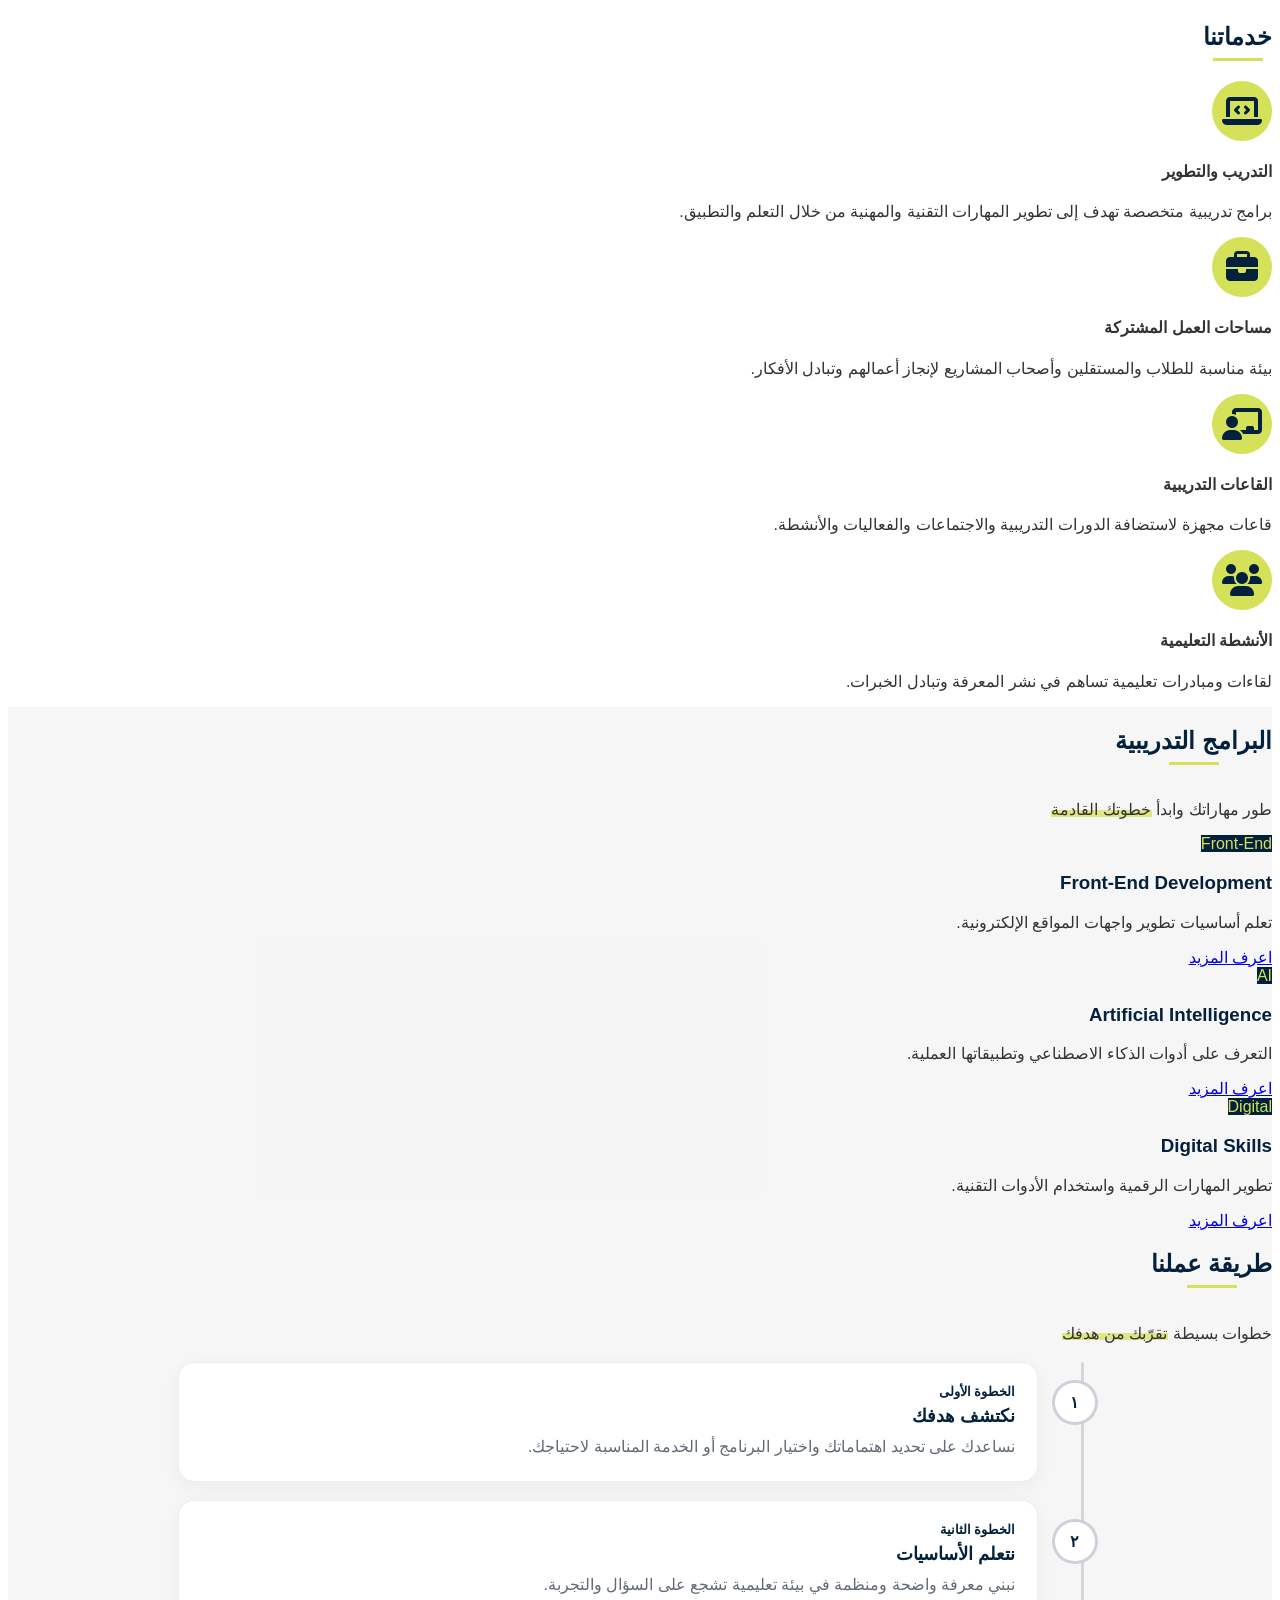
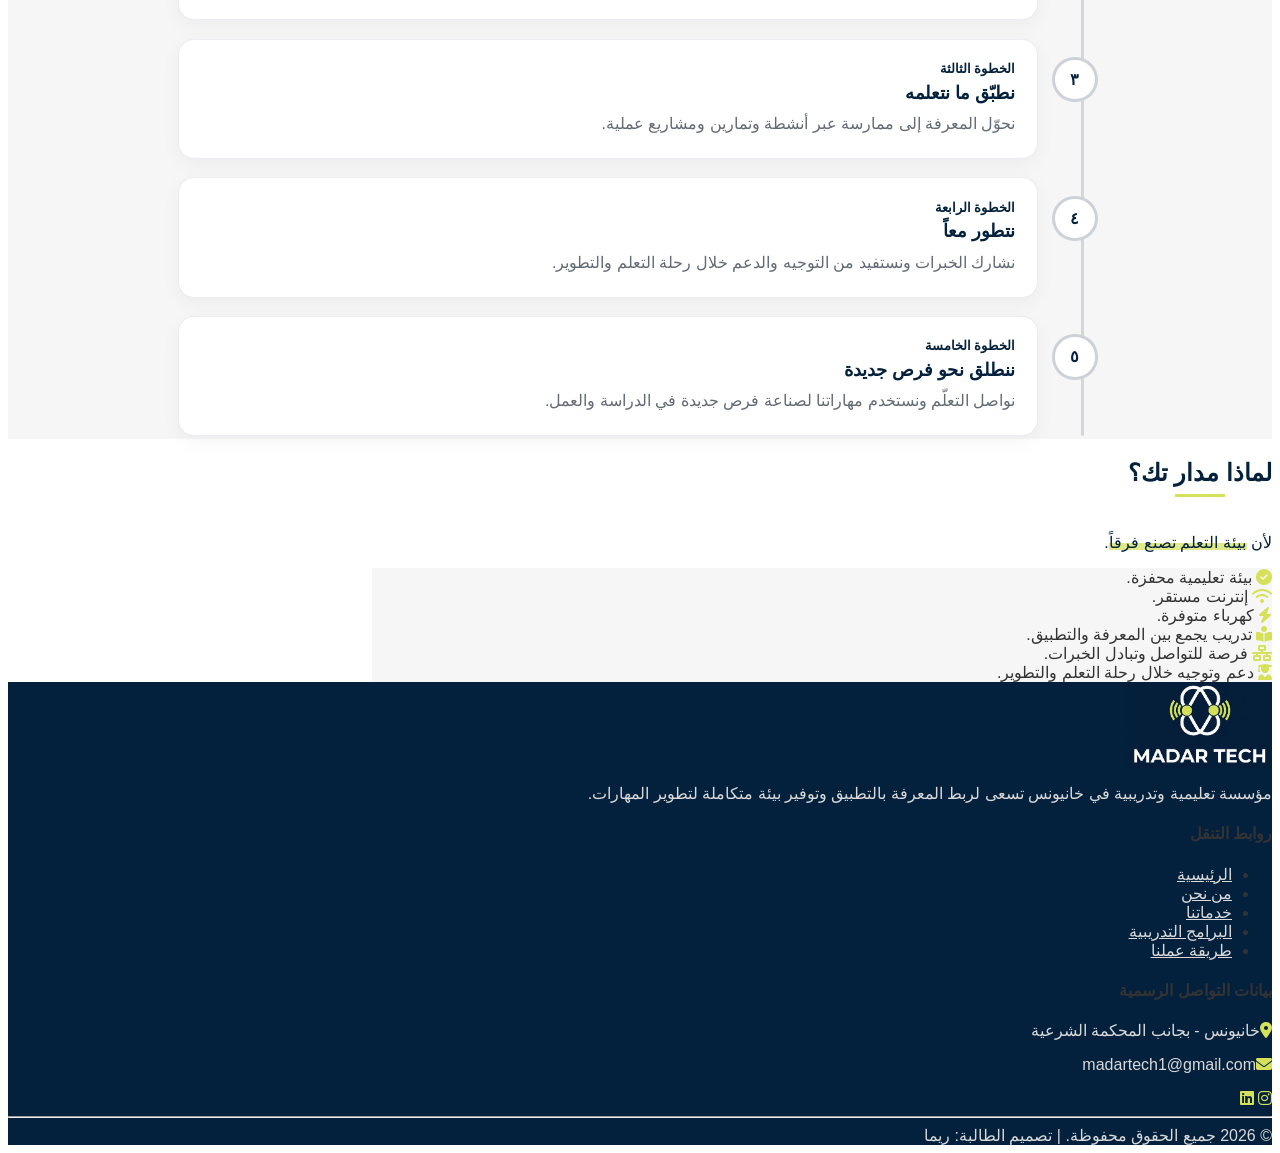
==== commit 6d09207a: "تحديث جديد للموقع" ====
--- a/index.html
+++ b/index.html
@@ -4,6 +4,7 @@
     <meta charset="UTF-8">
     <meta name="viewport" content="width=device-width, initial-scale=1.0">
     <title>مدار تك</title>
+    <script>document.documentElement.dataset.theme = localStorage.getItem('madar-theme') || 'light';</script>
     <!-- Bootstrap RTL CSS -->
     <link rel="stylesheet" href="https://cdn.jsdelivr.net/npm/bootstrap@5.3.2/dist/css/bootstrap.rtl.min.css">
     <!-- Font Awesome Icons -->
--- a/assets/css/style.css
+++ b/assets/css/style.css
@@ -10,6 +10,61 @@
     font-family: 'Segoe UI', Tahoma, Geneva, Verdana, sans-serif;
     color: var(--graphite-gray);
     overflow-x: hidden;
+}
+
+.language-switcher {
+    display: inline-flex;
+    align-items: center;
+    gap: 0.25rem;
+    margin-inline-start: 0.75rem;
+}
+
+.language-switcher button {
+    min-width: 40px;
+    padding: 0.38rem 0.55rem;
+    color: #fff;
+    background: transparent;
+    border: 1px solid rgba(255, 255, 255, 0.55);
+    border-radius: 999px;
+    font-size: 0.78rem;
+    font-weight: 700;
+}
+
+.language-switcher button.active {
+    color: var(--oxford-blue);
+    background: var(--fresh-lime);
+    border-color: var(--fresh-lime);
+}
+
+.theme-toggle {
+    display: inline-flex;
+    align-items: center;
+    justify-content: center;
+    gap: 0.4rem;
+    min-height: 38px;
+    margin-inline-start: 0.6rem;
+    padding: 0.35rem 0.7rem;
+    color: #fff;
+    background: transparent;
+    border: 1px solid rgba(255, 255, 255, 0.55);
+    border-radius: 999px;
+    font-size: 0.8rem;
+    font-weight: 600;
+}
+
+.theme-toggle:hover,
+.theme-toggle:focus-visible {
+    color: var(--oxford-blue);
+    background: var(--fresh-lime);
+    border-color: var(--fresh-lime);
+}
+
+[dir="ltr"] .navbar-collapse {
+    direction: ltr;
+}
+
+[dir="ltr"] .language-switcher {
+    margin-inline-start: auto;
 }
 
 /* Custom Color Utilities */
@@ -533,4 +588,64 @@
         animation-iteration-count: 1 !important;
         transition-duration: 0.01ms !important;
     }
+}
+
+html[data-theme="dark"] body {
+    color: #e6edf3;
+    background-color: #111a24;
+}
+
+html[data-theme="dark"] .bg-light-silver {
+    background-color: #182431;
+}
+
+html[data-theme="dark"] .bg-white,
+html[data-theme="dark"] .card,
+html[data-theme="dark"] .work-step-card {
+    color: #e6edf3;
+    background-color: #202d3a !important;
+}
+
+html[data-theme="dark"] .text-primary-dark {
+    color: #d6e5f3 !important;
+}
+
+html[data-theme="dark"] .text-muted,
+html[data-theme="dark"] .text-secondary,
+html[data-theme="dark"] .work-step-card p {
+    color: #b6c3d0 !important;
+}
+
+html[data-theme="dark"] .work-step-card {
+    border-color: rgba(218, 230, 242, 0.12);
+}
+
+html[data-theme="dark"] .work-step-marker {
+    color: #e6edf3;
+    background-color: #202d3a;
+}
+
+html[data-theme="dark"] .form-control {
+    color: #e6edf3;
+    background-color: #182431;
+    border-color: #435365;
+}
+
+html[data-theme="dark"] .form-control::placeholder {
+    color: #9eacba;
+}
+
+html[data-theme="dark"] .form-control:focus {
+    color: #e6edf3;
+    background-color: #182431;
+}
+
+html[data-theme="dark"] .btn-outline-dark {
+    color: #e6edf3;
+    border-color: #aab8c5;
+}
+
+html[data-theme="dark"] .btn-outline-dark:hover {
+    color: #111a24;
+    background-color: #e6edf3;
 }
